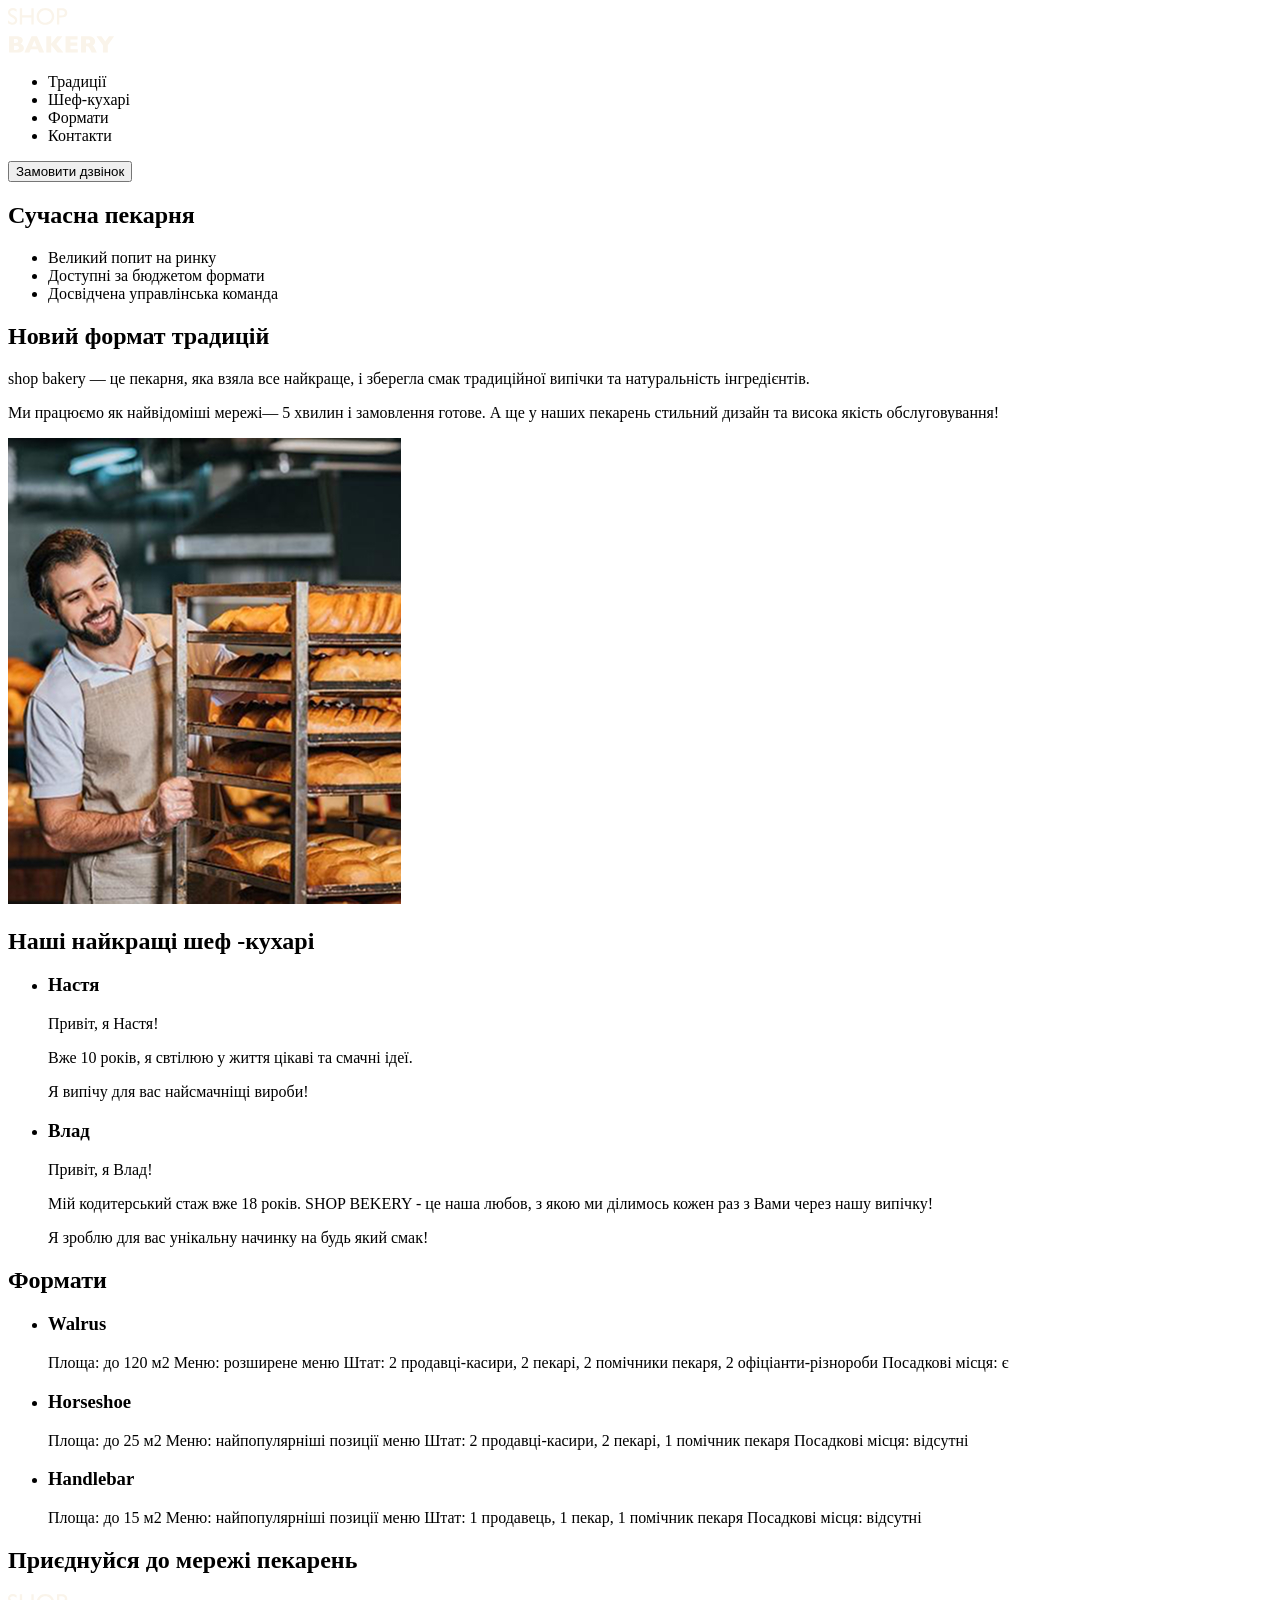
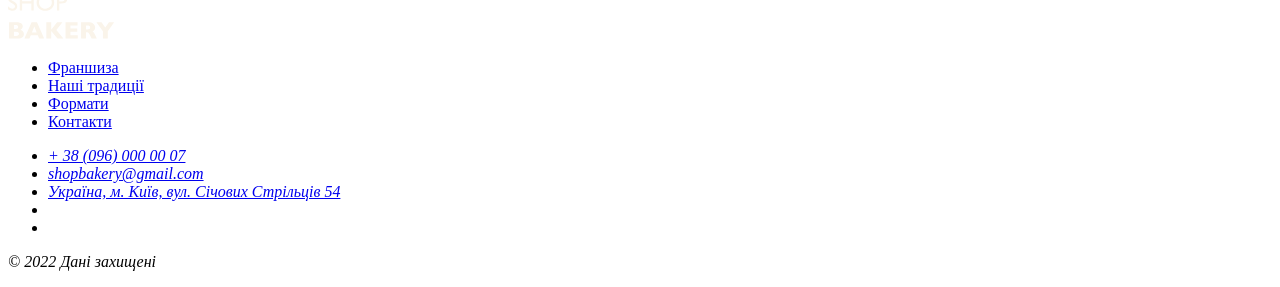
==== index.html @ fe4549e4 "4 new files added" ====
<!doctype html>
<html lang="uk">
  <head>
    <meta charset="UTF-8" />
    <meta name="viewport" content="width=device-width, initial-scale=1.0" />
    <title>Сучасна пекарня</title>
  </head>
  <body>
    <header>
      <nav>
        <a href="#"> <img src="./images/logo.svg" alt="Logo"></a>
        <ul>
          <li><a href="#"></a>Традиції</li>
          <li><a href="#"></a>Шеф-кухарі</li>
          <li><a href="#"></a>Формати</li>
          <li><a href="#"></a>Контакти</li>
        </ul>
      </nav>
      <button type="button">Замовити дзвінок</button>
    </header>
    <main>
      <section>
        <h1>Сучасна пекарня</h1>
      </section>
      <section>
        <ul>
          <li>Великий попит на ринку</li>
          <li>Доступні за бюджетом формати</li>
          <li>Досвідчена управлінська команда</li>
        </ul>
        <h2>Новий формат традицій</h2>
        <p>
          <span>shop bakery</span> — це пекарня, яка взяла все найкраще, і
          зберегла смак традиційної випічки та натуральність інгредієнтів.
        </p>
        <p>
          Ми працюємо як найвідоміші мережі—
          <span>5 хвилин і замовлення готове.</span> А ще у наших пекарень
          стильний дизайн та висока якість обслуговування!
        </p>
        <img src="./images/baker-man.jpg" alt="Пекар дивиться на батони з посмiшкою">
      </section>
      <section>
        <h2>Наші найкращі шеф -кухарі</h2>
        <ul>
          <li>
            <article>
              <h3>Настя</h3>
              <p>Привіт, я Настя!</p>
              <p>Вже 10 років, я свтілюю у життя цікаві та смачні ідеї.</p>
              <p>Я випічу для вас найсмачніщі вироби!</p>
            </article>
          </li>
          <li>
            <article>
              <h3>Влад</h3>
              <p>Привіт, я Влад!</p>
              <p>
                Мій кодитерський стаж вже 18 років. SHOP BEKERY - це наша любов,
                з якою ми ділимось кожен раз з Вами через нашу випічку!
              </p>
              <p>Я зроблю для вас унікальну начинку на будь який смак!</p>
            </article>
          </li>
        </ul>
      </section>
      <section>
        <h2>Формати</h2>
        <ul>
          <li>
            <article>
              <h3 lang="en">Walrus</h3>
              <p>
                Площа: до 120 м2 Меню: розширене меню Штат: 2 продавці-касири, 2
                пекарі, 2 помічники пекаря, 2 офіціанти-різнороби Посадкові
                місця: є
              </p>
            </article>
          </li>
          <li>
            <article>
              <h3 lang="en">Horseshoe</h3>
              <p>
                Площа: до 25 м2 Меню: найпопулярніші позиції меню Штат: 2
                продавці-касири, 2 пекарі, 1 помічник пекаря Посадкові місця:
                відсутні
              </p>
            </article>
          </li>
          <li>
            <article>
              <h3 lang="en">Handlebar</h3>
              <p>
                Площа: до 15 м2 Меню: найпопулярніші позиції меню Штат: 1
                продавець, 1 пекар, 1 помічник пекаря Посадкові місця: відсутні
              </p>
            </article>
          </li>
        </ul>
      </section>
      <section>
        <h2>Приєднуйся до мережі пекарень</h2>
      </section>
    </main>
    <footer>
      <nav>
        <a href="#"> <img src="./images/logo.svg" alt="Logo"></a>
        <ul>
          <li><a href="#">Франшиза</a></li>
          <li><a href="#">Наші традиції</a></li>
          <li><a href="#">Формати</a></li>
          <li><a href="#">Контакти</a></li>
        </ul>
      </nav>
      <address>
        <ul>
          <li><a href="tel:+380960000007">+ 38 (096) 000 00 07</a></li>
          <li>
            <a href="mailto:shopbakery@gmail.com">shopbakery@gmail.com</a>
          </li>
          <li><a href="https://maps.app.goo.gl/xkWjtENAo3SimRhv5" target="_blank"">Україна, м. Київ, вул. Січових Стрільців 54</a></li>
          <li><a href="#">
            <!-- Instagram -->
          </a></li>
          <li><a href="#">
            <!-- Facebook -->
          </a></li>
        </ul>
        <p>© 2022 Дані захищені</p>
      </address>
    </body>
    </footer>
</html>
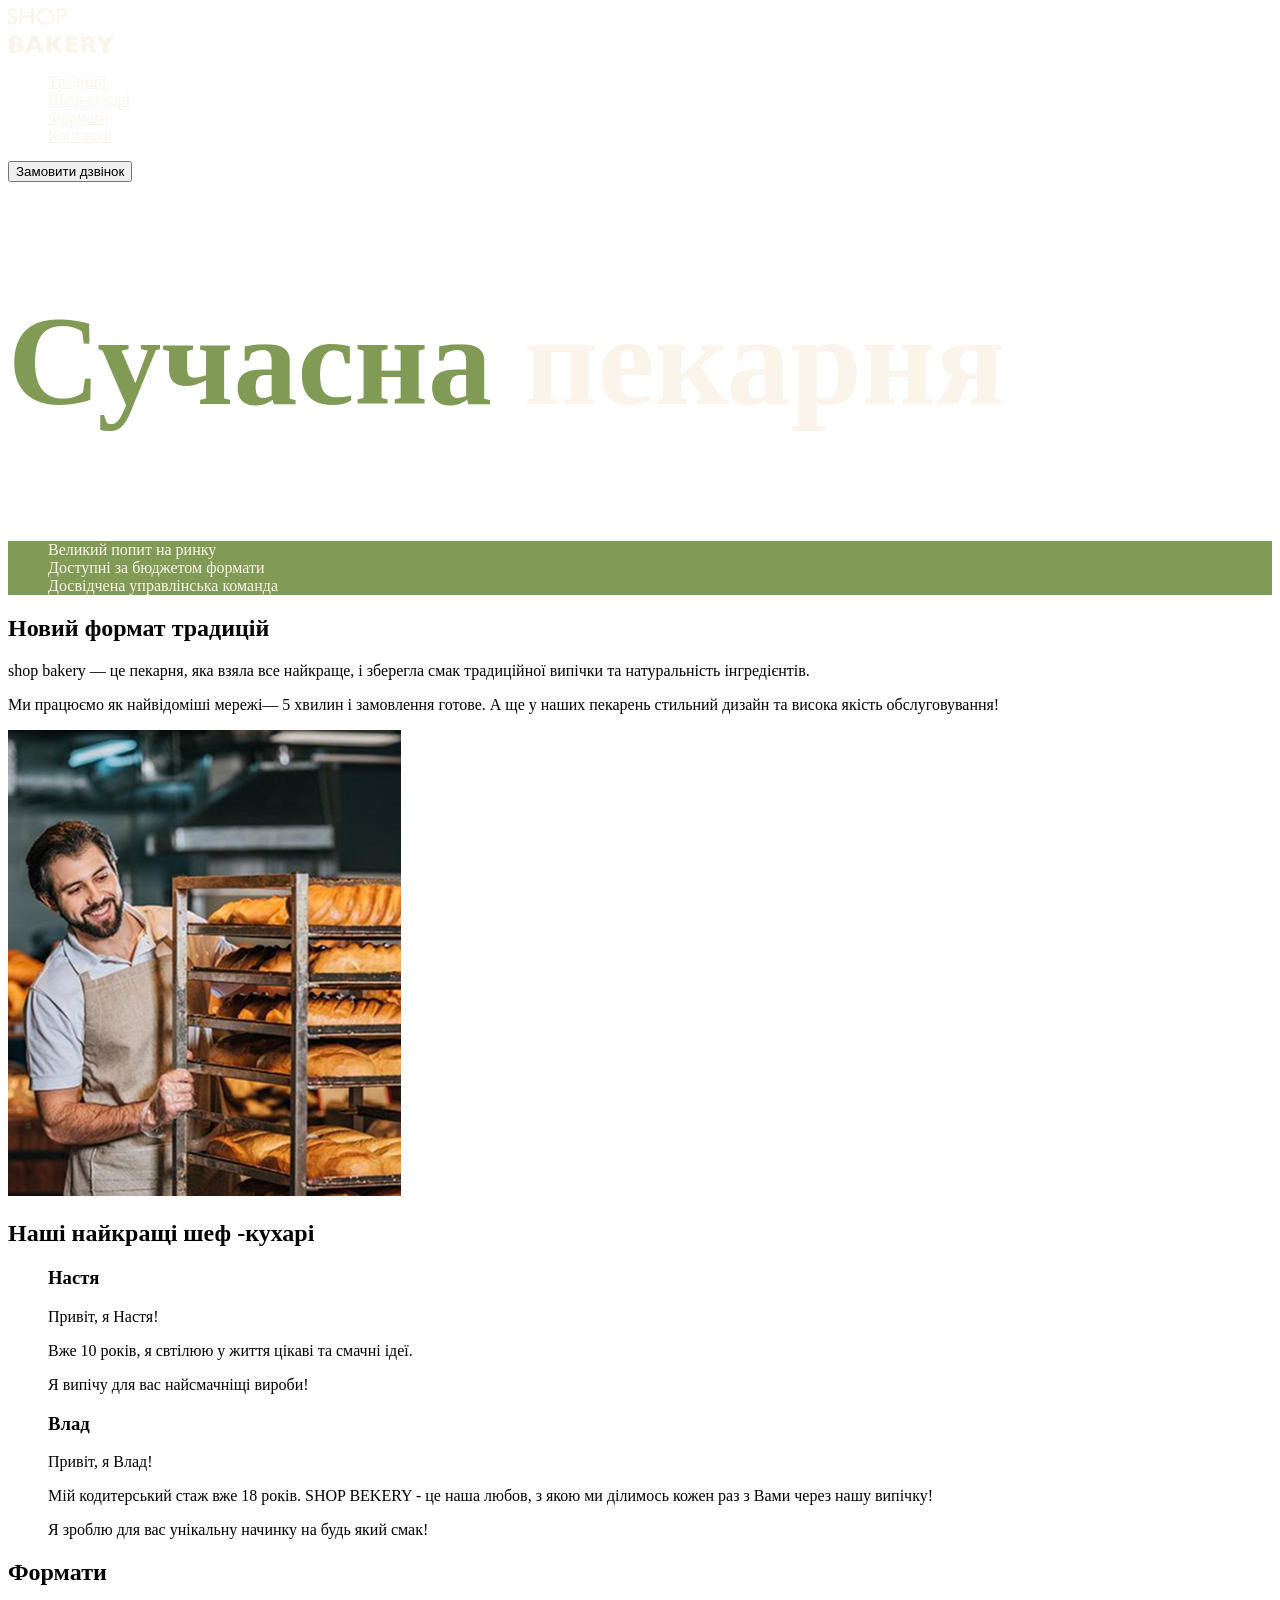
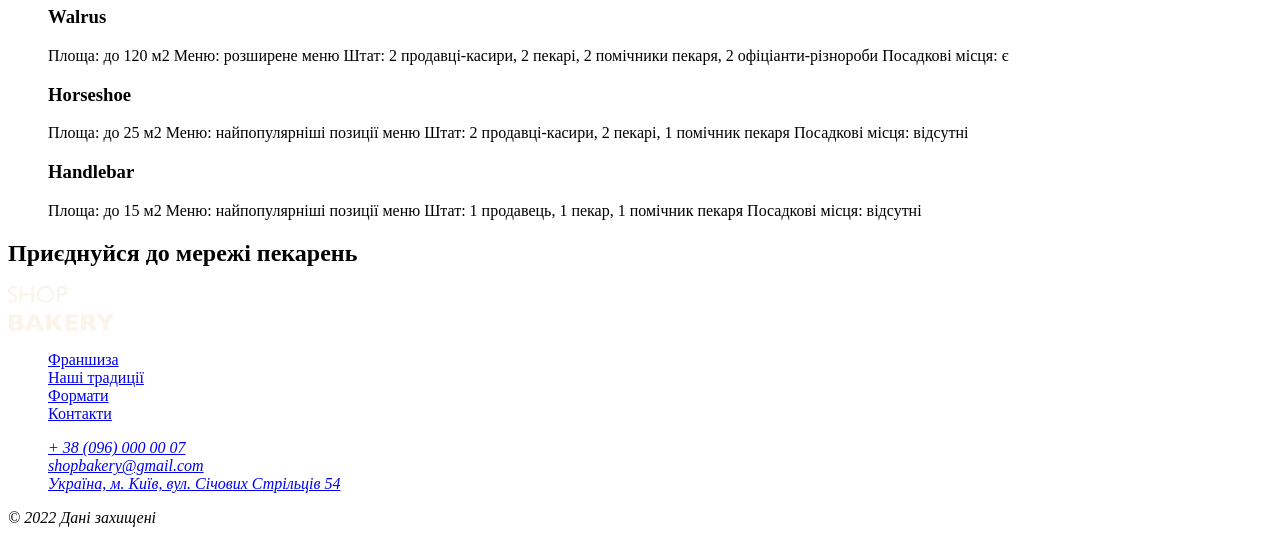
==== commit 4d18096e: "Initial website commit" ====
--- a/index.html
+++ b/index.html
@@ -1,29 +1,30 @@
-<!doctype html>
+<!DOCTYPE html>
 <html lang="uk">
   <head>
     <meta charset="UTF-8" />
     <meta name="viewport" content="width=device-width, initial-scale=1.0" />
     <title>Сучасна пекарня</title>
+    <link rel="stylesheet" href="./css/style.css">
   </head>
   <body>
     <header>
       <nav>
         <a href="#"> <img src="./images/logo.svg" alt="Logo"></a>
         <ul>
-          <li><a href="#"></a>Традиції</li>
-          <li><a href="#"></a>Шеф-кухарі</li>
-          <li><a href="#"></a>Формати</li>
-          <li><a href="#"></a>Контакти</li>
+          <li><a class="link" href="#">Традиції</a></li>
+          <li><a class="link" href="#">Шеф-кухарі</a></li>
+          <li><a class="link" href="#">Формати</a></li>
+          <li><a class="link" href="#">Контакти</a></li>
         </ul>
       </nav>
       <button type="button">Замовити дзвінок</button>
     </header>
     <main>
       <section>
-        <h1>Сучасна пекарня</h1>
+        <h1 class="hero-title"><span class="accent">Сучасна</span> пекарня</h1>
       </section>
-      <section>
-        <ul>
+      <section >
+        <ul class="advantages-list">
           <li>Великий попит на ринку</li>
           <li>Доступні за бюджетом формати</li>
           <li>Досвідчена управлінська команда</li>
@@ -38,7 +39,7 @@
           <span>5 хвилин і замовлення готове.</span> А ще у наших пекарень
           стильний дизайн та висока якість обслуговування!
         </p>
-        <img src="./images/baker-man.jpg" alt="Пекар дивиться на батони з посмiшкою">
+        <img src="./images/baker-man.jpg" alt="Пекар дивиться на полицю х батонами з посмiшкою">
       </section>
       <section>
         <h2>Наші найкращі шеф -кухарі</h2>
@@ -128,6 +129,6 @@
         </ul>
         <p>© 2022 Дані захищені</p>
       </address>
+      </footer>
     </body>
-    </footer>
-</html>
+    </html>
--- a/css/style.css
+++ b/css/style.css
@@ -0,0 +1,24 @@
+ul{
+    list-style-type: none;
+}
+.link {
+    color: #FAF4EA;
+}
+
+.link:hover {
+    color: #819B57;
+}
+
+.hero-title {
+    font-size: 128px;
+    color: #FAF4EA;
+}
+
+.hero-title .accent{
+    color: #819B57;
+}
+
+.advantages-list {
+    color: #FAF4EA;
+    background-color: #819B57;
+}
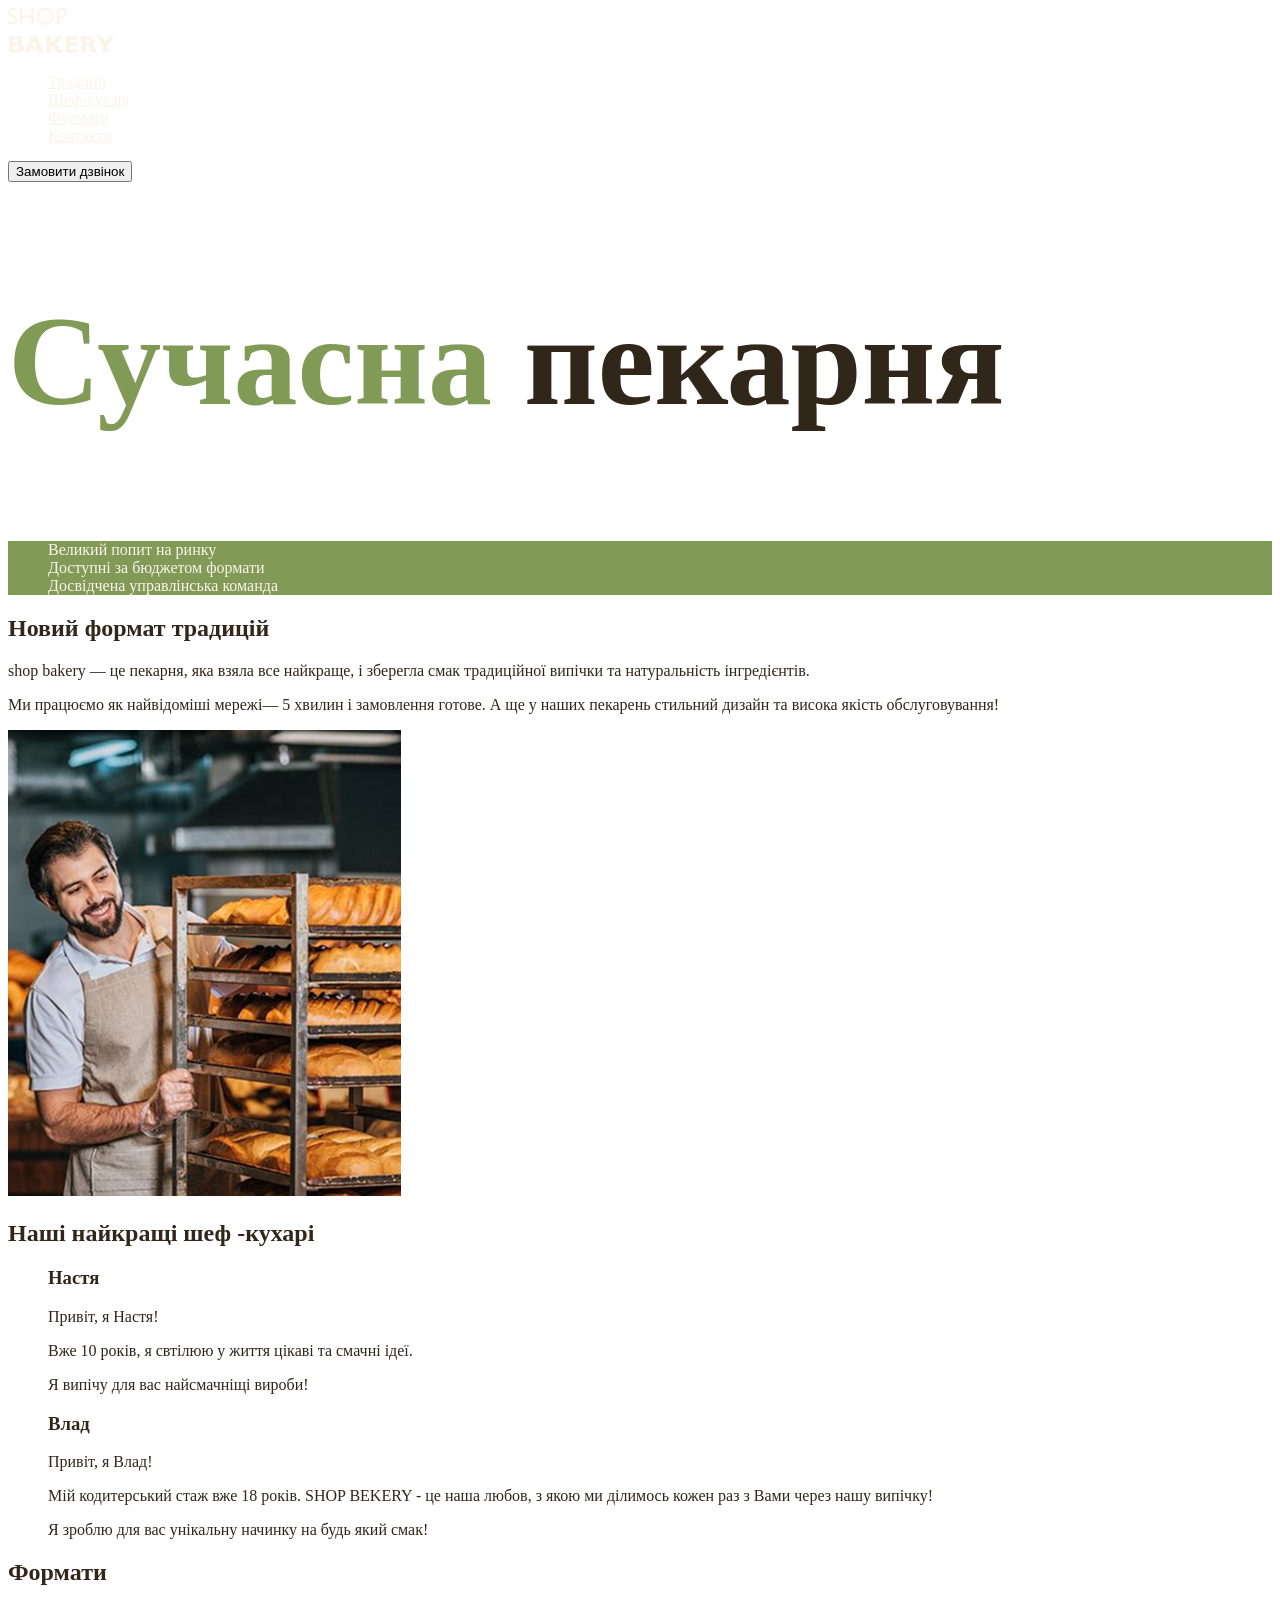
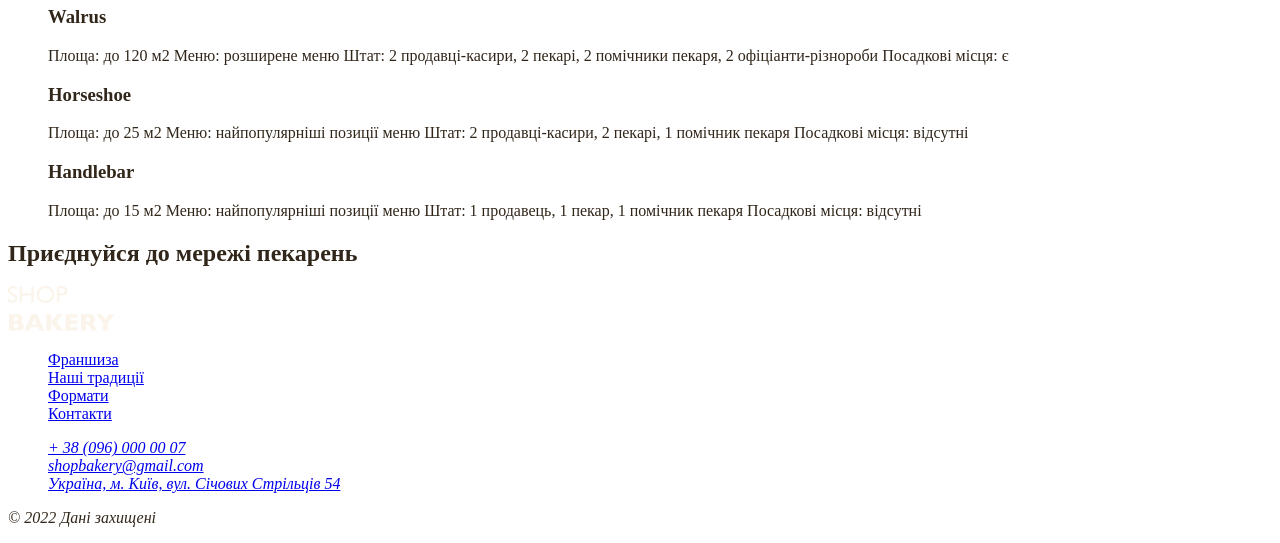
==== commit 1fb317df: "add few css vars" ====
--- a/index.html
+++ b/index.html
@@ -21,7 +21,7 @@
     </header>
     <main>
       <section>
-        <h1 class="hero-title"><span class="accent">Сучасна</span> пекарня</h1>
+        <h1 class="hero-title" class="section-title"><span class="accent">Сучасна</span> пекарня</h1>
       </section>
       <section >
         <ul class="advantages-list">
@@ -29,7 +29,7 @@
           <li>Доступні за бюджетом формати</li>
           <li>Досвідчена управлінська команда</li>
         </ul>
-        <h2>Новий формат традицій</h2>
+        <h2 class="section-title">Новий формат традицій</h2>
         <p>
           <span>shop bakery</span> — це пекарня, яка взяла все найкраще, і
           зберегла смак традиційної випічки та натуральність інгредієнтів.
@@ -42,7 +42,7 @@
         <img src="./images/baker-man.jpg" alt="Пекар дивиться на полицю х батонами з посмiшкою">
       </section>
       <section>
-        <h2>Наші найкращі шеф -кухарі</h2>
+        <h2 class="section-title">Наші найкращі шеф -кухарі</h2>
         <ul>
           <li>
             <article>
@@ -66,7 +66,7 @@
         </ul>
       </section>
       <section>
-        <h2>Формати</h2>
+        <h2 class="section-title">Формати</h2>
         <ul>
           <li>
             <article>
@@ -100,7 +100,7 @@
         </ul>
       </section>
       <section>
-        <h2>Приєднуйся до мережі пекарень</h2>
+        <h2 class="section-title">Приєднуйся до мережі пекарень</h2>
       </section>
     </main>
     <footer>
--- a/css/style.css
+++ b/css/style.css
@@ -1,24 +1,42 @@
+:root{
+    --color-primary-dark: #819B57;
+    --color-primary-light: #FAF4EA;
+    --color-secondary: #31261A;
+}
+
+/* Base */  
+body{
+    color: var(--color-secondary);
+}
+
 ul{
     list-style-type: none;
 }
+
+/*Links*/
 .link {
-    color: #FAF4EA;
+    color: var(--color-primary-light);
 }
 
 .link:hover {
-    color: #819B57;
+    color: var(--color-primary-dark);
 }
 
+/*Hero section*/
 .hero-title {
     font-size: 128px;
-    color: #FAF4EA;
+    color: var(--color-secondary);
 }
 
 .hero-title .accent{
-    color: #819B57;
+    color: var(--color-primary-dark);
 }
 
 .advantages-list {
-    color: #FAF4EA;
-    background-color: #819B57;
+    color: var(--color-primary-light);
+    background-color: var(--color-primary-dark);
+}
+
+.section-title{
+    color: var(--color-secondary);
 }
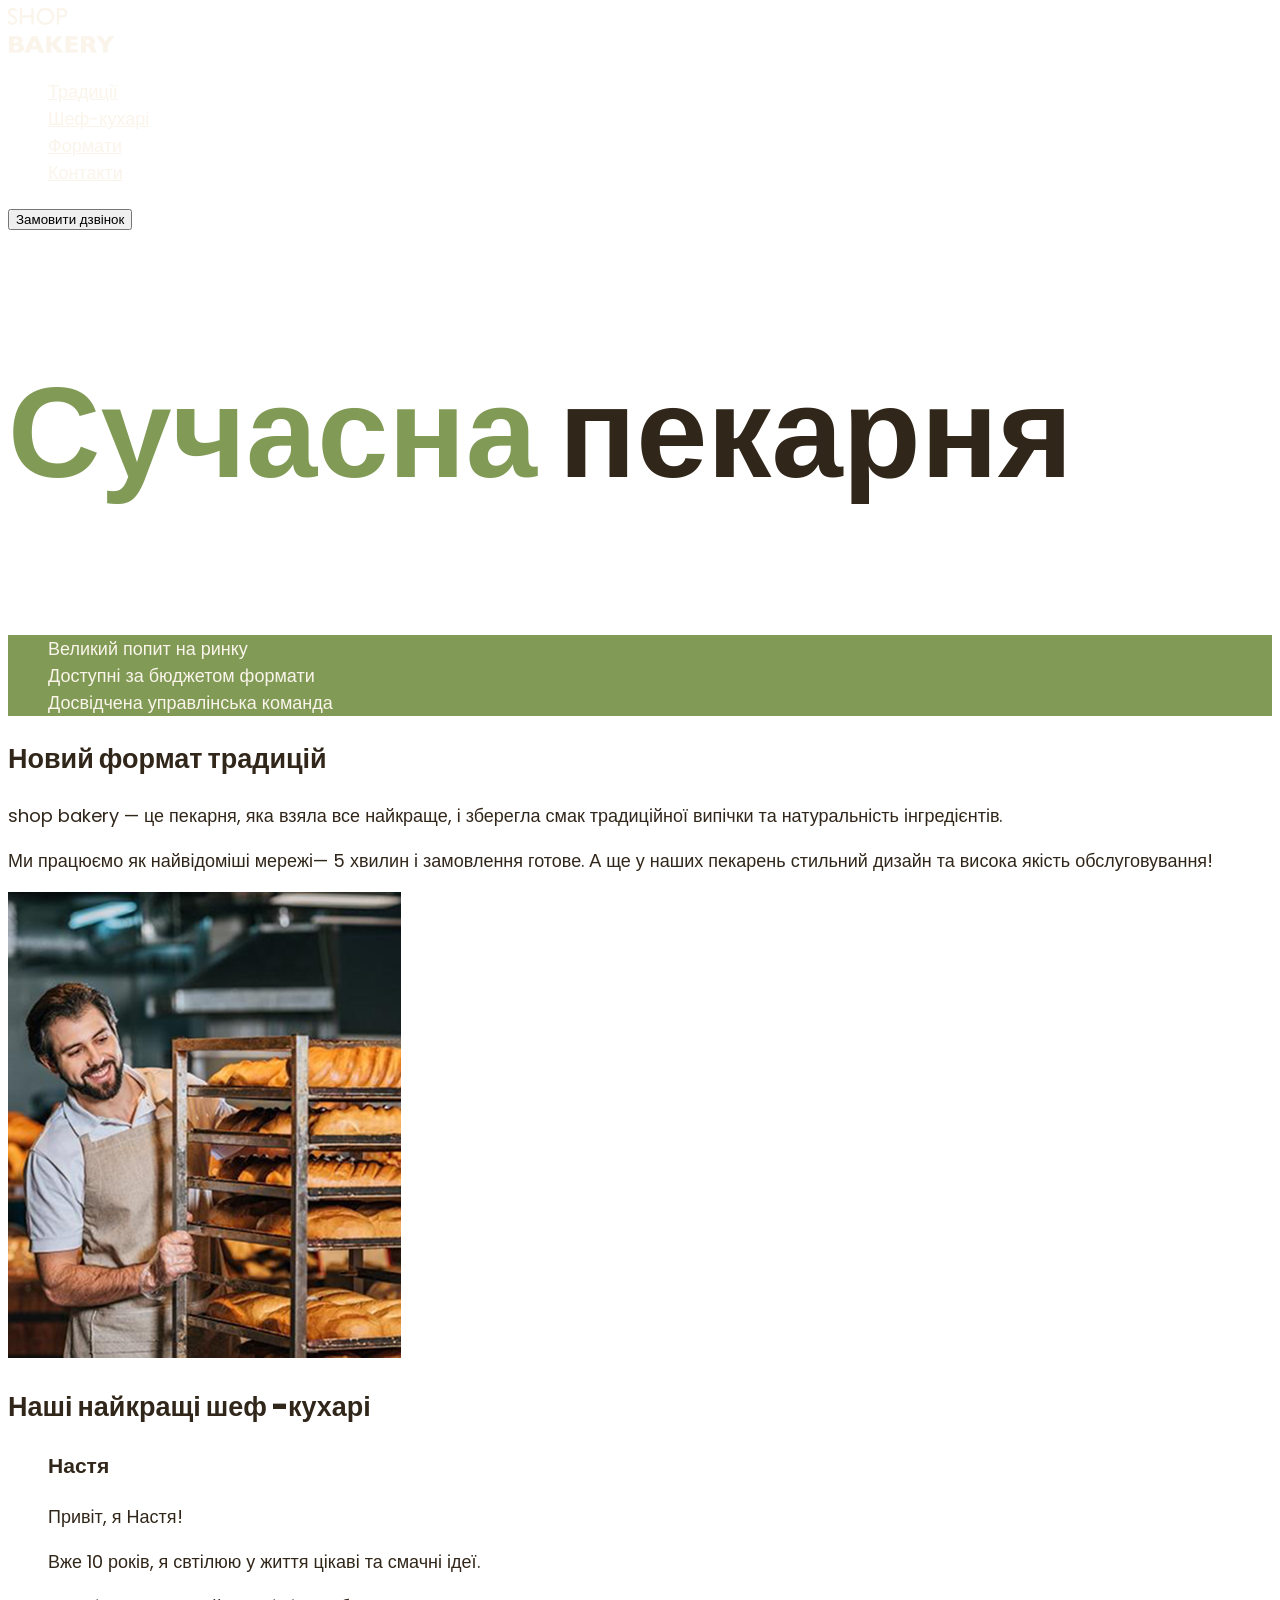
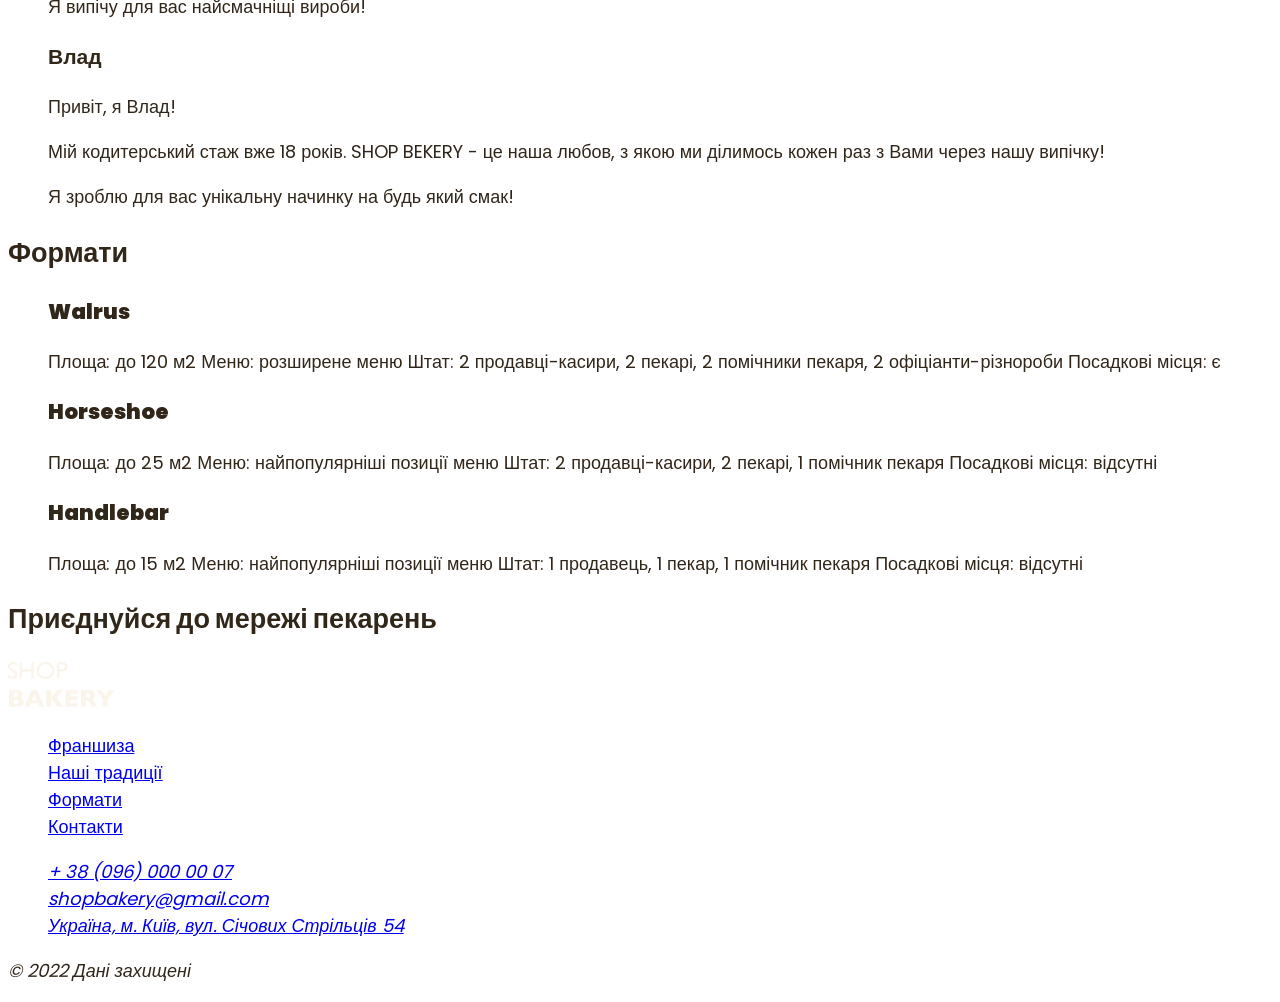
==== commit b465cc91: "add fonts" ====
--- a/index.html
+++ b/index.html
@@ -4,6 +4,7 @@
     <meta charset="UTF-8" />
     <meta name="viewport" content="width=device-width, initial-scale=1.0" />
     <title>Сучасна пекарня</title>
+    <link rel="preconnect" href="https://fonts.googleapis.com">
     <link rel="stylesheet" href="./css/style.css">
   </head>
   <body>
--- a/css/style.css
+++ b/css/style.css
@@ -1,3 +1,35 @@
+@font-face {
+    font-display: swap;
+    font-family: 'Poppins';
+    font-style: normal;
+    font-weight: 200;
+    src: url('../fonts/poppins-v24-latin-200.woff2') format('woff2');
+}
+
+@font-face {
+    font-display: swap;
+    font-family: 'Poppins';
+    font-style: normal;
+    font-weight: 400;
+    src: url('../fonts/poppins-v24-latin-regular.woff2') format('woff2');
+}
+
+@font-face {
+    font-display: swap;
+    font-family: 'Poppins';
+    font-style: normal;
+    font-weight: 600;
+    src: url('../fonts/poppins-v24-latin-600.woff2') format('woff2');
+}
+
+@font-face {
+    font-display: swap;
+    font-family: 'Poppins';
+    font-style: normal;
+    font-weight: 900;
+    src: url('../fonts/poppins-v24-latin-900.woff2') format('woff2');
+}
+
 :root{
     --color-primary-dark: #819B57;
     --color-primary-light: #FAF4EA;
@@ -5,8 +37,14 @@
 }
 
 /* Base */  
+*{
+    box-sizing: border-box;
+}
 body{
     color: var(--color-secondary);
+    font-family: 'Poppins', sans-serif;
+    font-size: 18px;
+    line-height: 1.5;
 }
 
 ul{
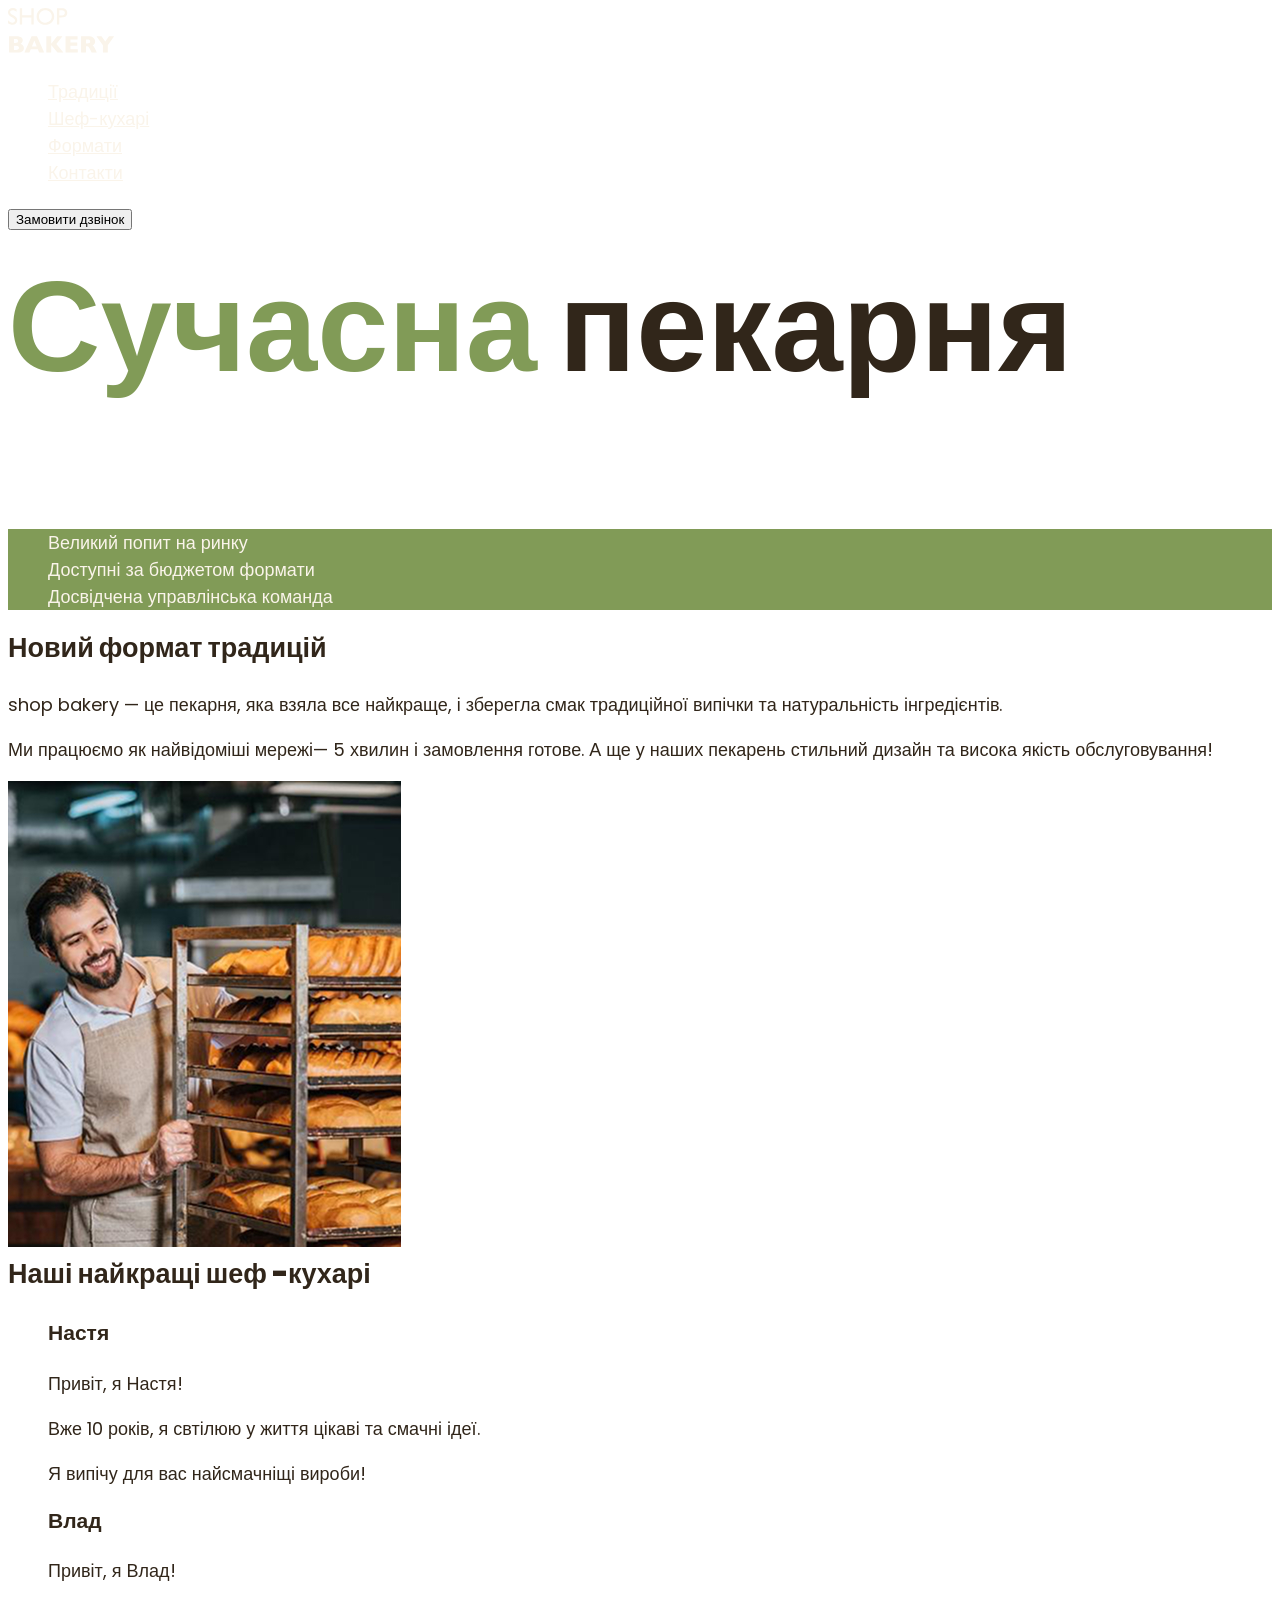
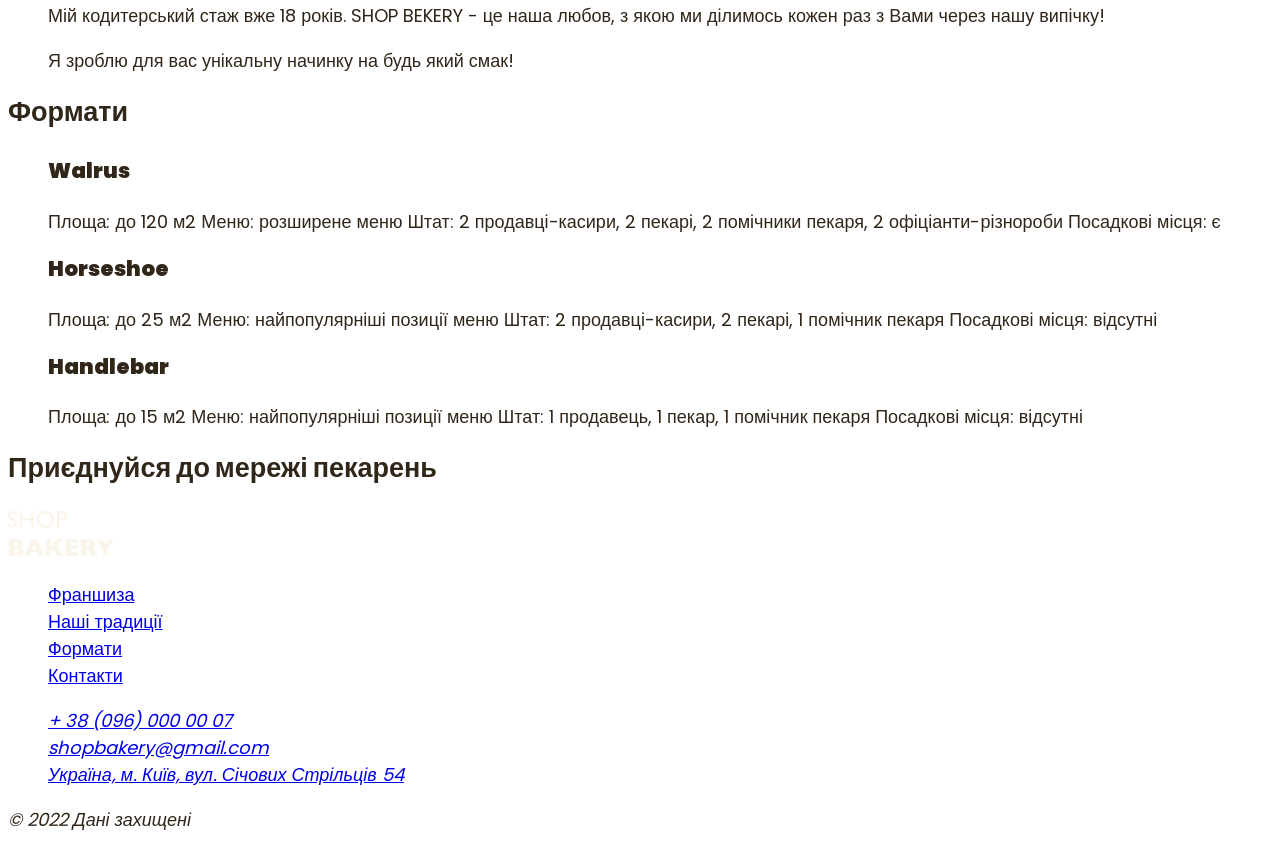
==== commit 3fe2a9d9: "rename sections" ====
--- a/index.html
+++ b/index.html
@@ -21,10 +21,10 @@
       <button type="button">Замовити дзвінок</button>
     </header>
     <main>
-      <section>
+      <section id="hero-section">
         <h1 class="hero-title" class="section-title"><span class="accent">Сучасна</span> пекарня</h1>
       </section>
-      <section >
+      <section id="advantages-section">
         <ul class="advantages-list">
           <li>Великий попит на ринку</li>
           <li>Доступні за бюджетом формати</li>
@@ -42,7 +42,7 @@
         </p>
         <img src="./images/baker-man.jpg" alt="Пекар дивиться на полицю х батонами з посмiшкою">
       </section>
-      <section>
+      <section id="chefs-section">
         <h2 class="section-title">Наші найкращі шеф -кухарі</h2>
         <ul>
           <li>
@@ -66,7 +66,7 @@
           </li>
         </ul>
       </section>
-      <section>
+      <section id="formats-section">
         <h2 class="section-title">Формати</h2>
         <ul>
           <li>
@@ -100,7 +100,7 @@
           </li>
         </ul>
       </section>
-      <section>
+      <section id="franchise-section">
         <h2 class="section-title">Приєднуйся до мережі пекарень</h2>
       </section>
     </main>
--- a/css/style.css
+++ b/css/style.css
@@ -47,6 +47,10 @@
     line-height: 1.5;
 }
 
+h1, h2, h3, h4, h5, h6{
+    margin-top: 0;
+}
+    
 ul{
     list-style-type: none;
 }
